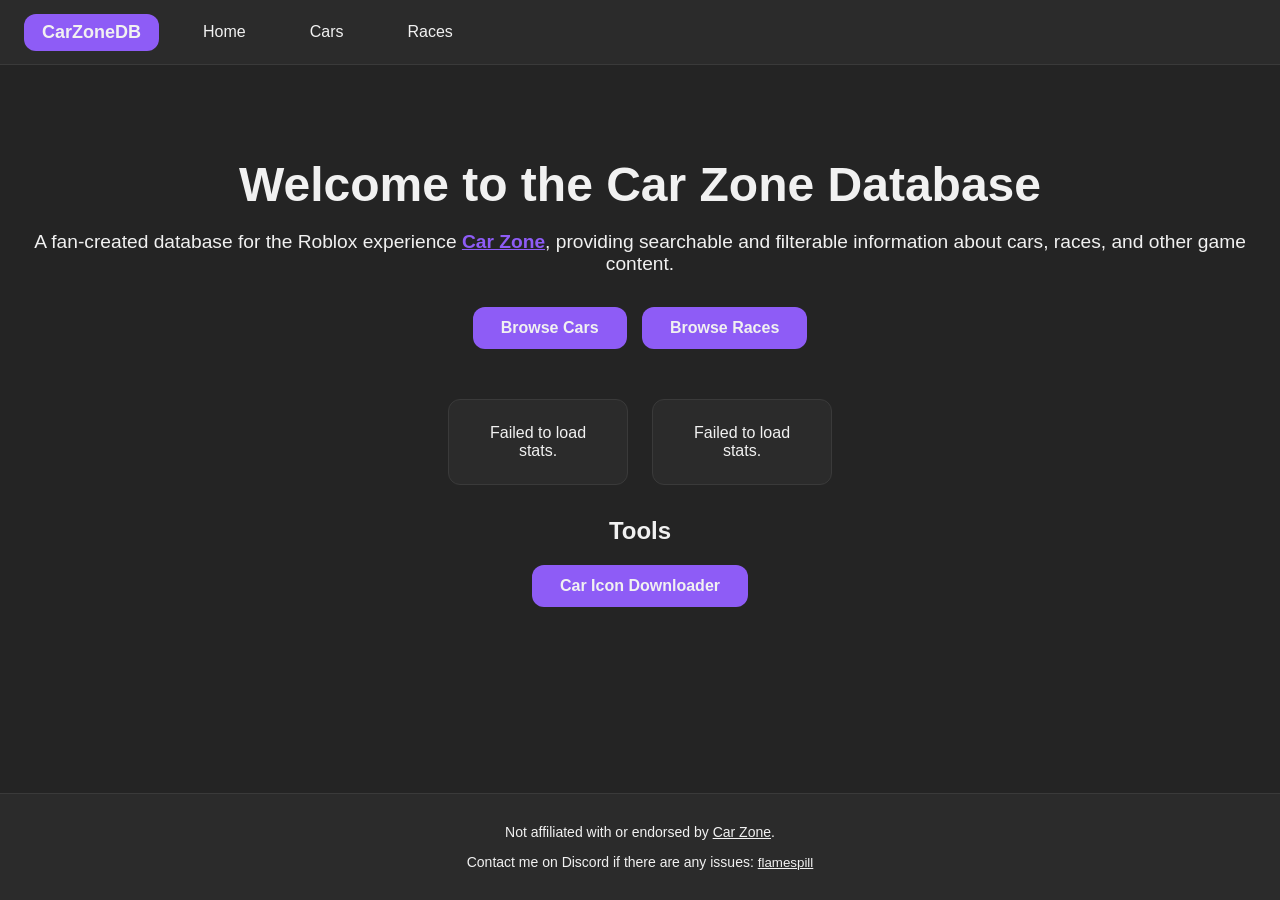
==== index.html @ 6ce1b7ef "Update index.html" ====
<!DOCTYPE html>
<html lang="en">
<head>
  <meta charset="UTF-8">
  <meta name="viewport" content="width=device-width, initial-scale=1.0">
  <title>CarZoneDB - Home</title>
  <link rel="icon" type="image/x-icon" href="https://raw.githubusercontent.com/CarZoneDB/CarZoneDB.github.io/refs/heads/main/assets/favicon.png">

  <link rel="stylesheet" href="components/base.css">
  <link rel="stylesheet" href="style.css">
</head>
<body>

  <div id="navbar"></div>

  <main>
    <h1>Welcome to the Car Zone Database</h1>

    <p>A fan-created database for the Roblox experience
    <a href="https://www.roblox.com/games/80200604311136/" target="_blank" rel="noopener" style="color: var(--accent-color);">
    <strong>Car Zone</strong></a>, providing searchable and filterable information about cars, races, and other game content.</p>

    <p>
      <a href="/cars" class="browse-btn" style="margin-right: 10px;">Browse Cars</a>
      <a href="/races" class="browse-btn">Browse Races</a>
    </p>

    <br>
    
    <div class="card-container">
      <div class="card" id="carsStats"></div>
      <div class="card" id="racesStats"></div>
    </div>

    <p>
      <h2>Tools</h2>
      <a href="/assets/tools/caricondownloader.html" class="browse-btn">Car Icon Downloader</a>
    </p>
    
  </main>

  <div id="footer"></div>

  <script src="components/elementloader.js"></script>
  <script src="script.js"></script>

</body>
---- components/base.css ----
:root {
--accent-color: rgb(142, 92, 246);
--background-color: rgb(36, 36, 36);
--foreground-color: rgb(43, 43, 43);
--border-color: rgb(58, 58, 58);
--text-color: rgb(241, 241, 241);
--font-family: 'Segoe UI', Arial, sans-serif;
}

main {
    flex: 1;
}

html, body {
    height: 100%;
    margin: 0;
}

body {
    background: var(--background-color);
    color: var(--text-color);
    font-family: var(--font-family);
    display: flex;
    flex-direction: column;
    min-height: 100vh;
}
---- style.css ----
main {
  text-align: center;
  padding: 60px 20px;
}
main h1 {
  font-size: clamp(1.5rem, 5vw, 3rem);
  margin-bottom: 16px;
}
main p {
  font-size: clamp(1rem, 3vw, 1.2rem);
  margin-bottom: 32px;
  color: var(--text-color);
}

.browse-btn {
  display: inline-block;
  padding: 12px 28px;
  font-size: 1rem;
  font-weight: 600;
  color: var(--text-color);
  background-color: var(--accent-color);
  border-radius: 12px;
  text-decoration: none;
  transition: transform 0.2s;
}
.browse-btn:hover {
  transform: scale(1.05);
}

.card-container {
  display: flex;
  justify-content: center;
  gap: 24px;
  flex-wrap: wrap;
}
.card {
  display: flex;
  flex-direction: column;
  align-items: center;
  background-color: var(--foreground-color);
  padding: 24px;
  border-radius: 12px;
  width: 180px;
  box-sizing: border-box;
  border: 1px solid var(--border-color);
  transition: transform 0.2s;
}
.card:hover {
  transform: scale(1.05);
}
.stat-number {
  color: var(--accent-color);
  font-weight: bold;
  font-size: 30px;
}
.stat-label {
  font-weight: 600;
  font-size: 25px;
  margin-bottom: 12px;
}
.stat-updated {
  font-size: 14px;
  opacity: 0.8;
}
.stat-date {
  color: var(--accent-color);
  font-weight: bold;
  margin-top: 4px;
}
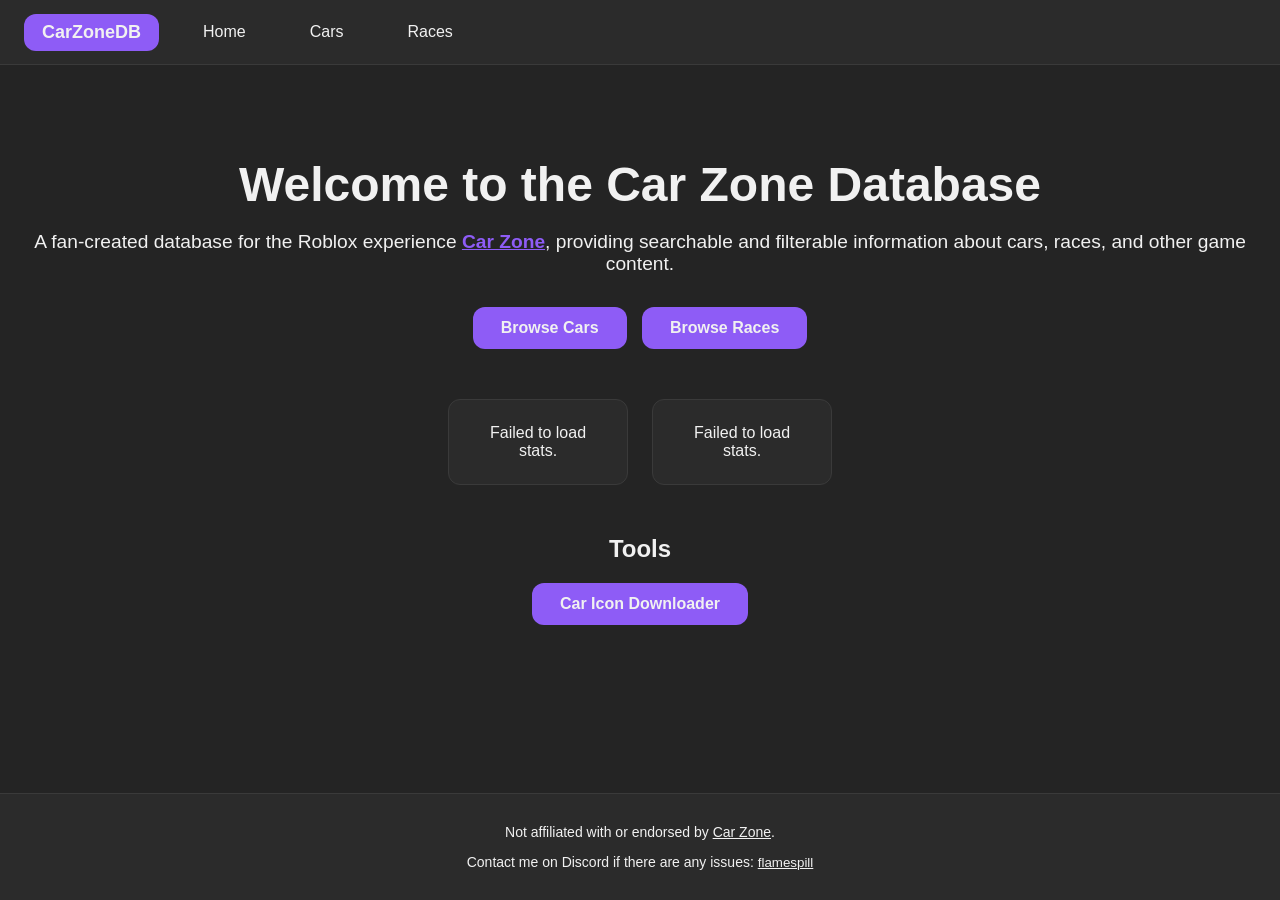
==== commit 95964b10: "Update index.html" ====
--- a/index.html
+++ b/index.html
@@ -32,6 +32,8 @@
       <div class="card" id="racesStats"></div>
     </div>
 
+    <br>
+    
     <p>
       <h2>Tools</h2>
       <a href="/assets/tools/caricondownloader.html" class="browse-btn">Car Icon Downloader</a>
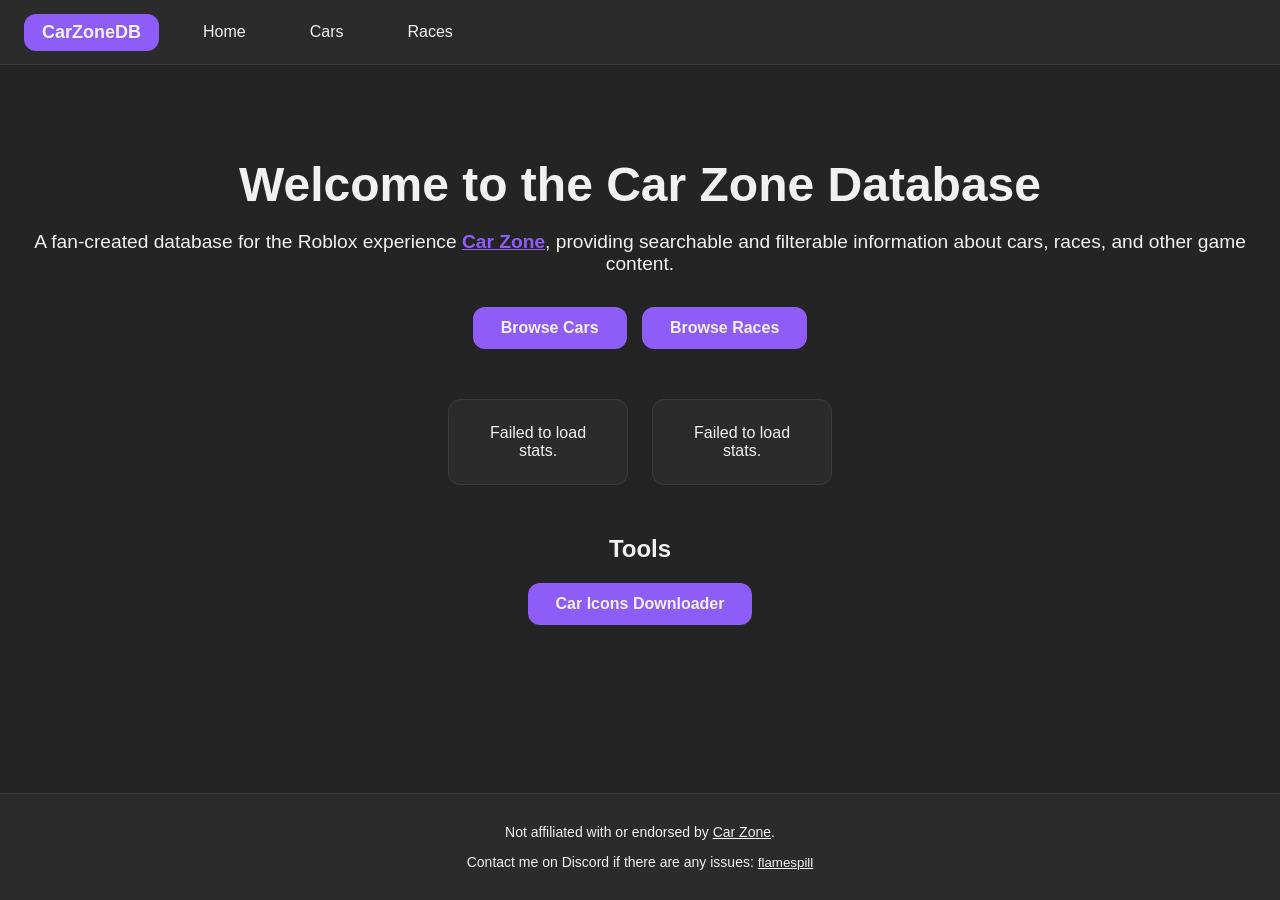
==== commit 4f1e2d8a: "Update index.html" ====
--- a/index.html
+++ b/index.html
@@ -36,7 +36,7 @@
     
     <p>
       <h2>Tools</h2>
-      <a href="/assets/tools/caricondownloader.html" class="browse-btn">Car Icon Downloader</a>
+      <a href="/assets/tools/cariconsdownloader.html" class="browse-btn">Car Icons Downloader</a>
     </p>
     
   </main>
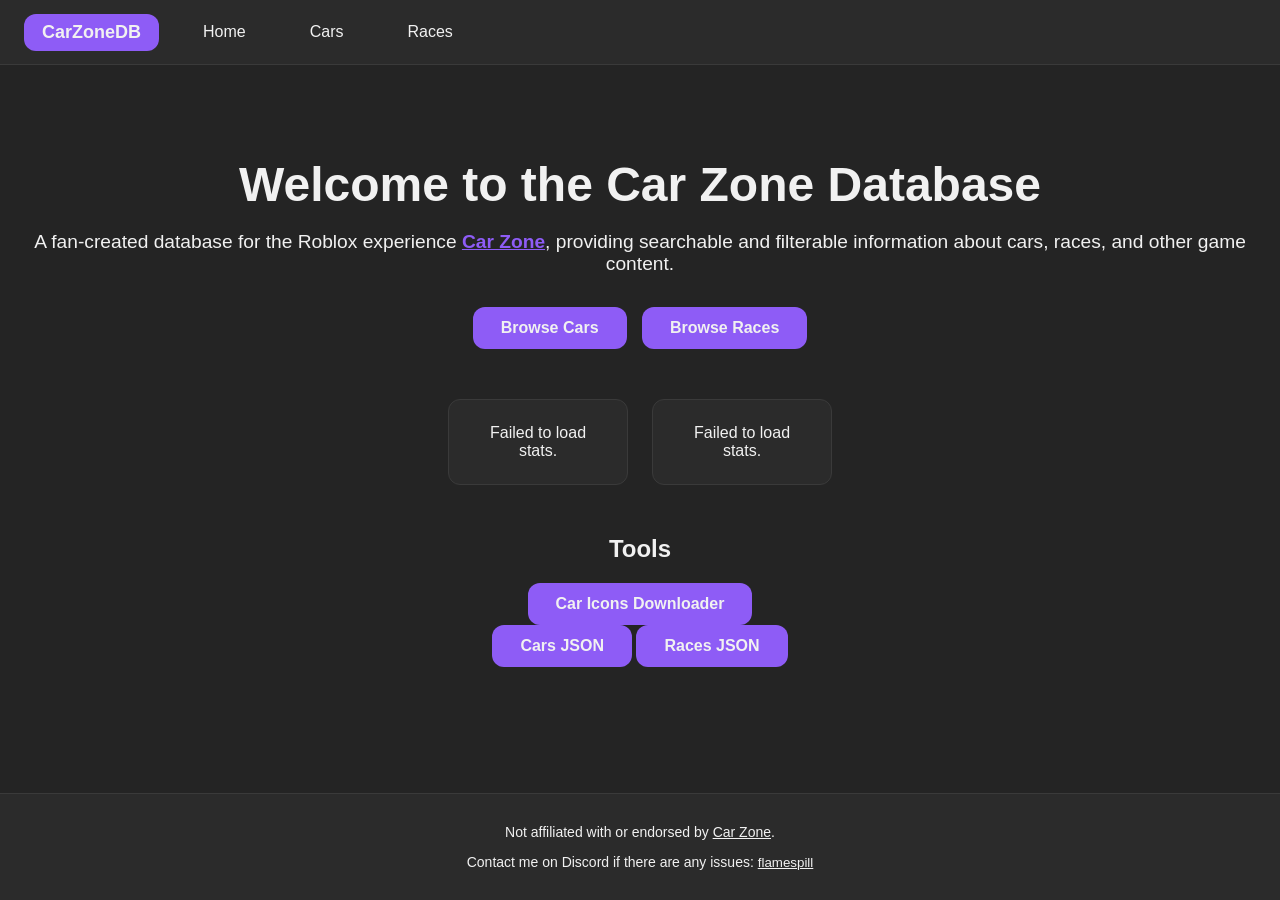
==== commit 1898d20c: "Update index.html" ====
--- a/index.html
+++ b/index.html
@@ -37,6 +37,9 @@
     <p>
       <h2>Tools</h2>
       <a href="/assets/tools/cariconsdownloader.html" class="browse-btn">Car Icons Downloader</a>
+      <br>
+      <a href="https://raw.githubusercontent.com/CarZoneDB/carzonedb.github.io/refs/heads/main/assets/infojsons/cars.json" class="browse-btn">Cars JSON</a>
+      <a href="https://raw.githubusercontent.com/CarZoneDB/carzonedb.github.io/refs/heads/main/assets/infojsons/races.json" class="browse-btn">Races JSON</a>
     </p>
     
   </main>
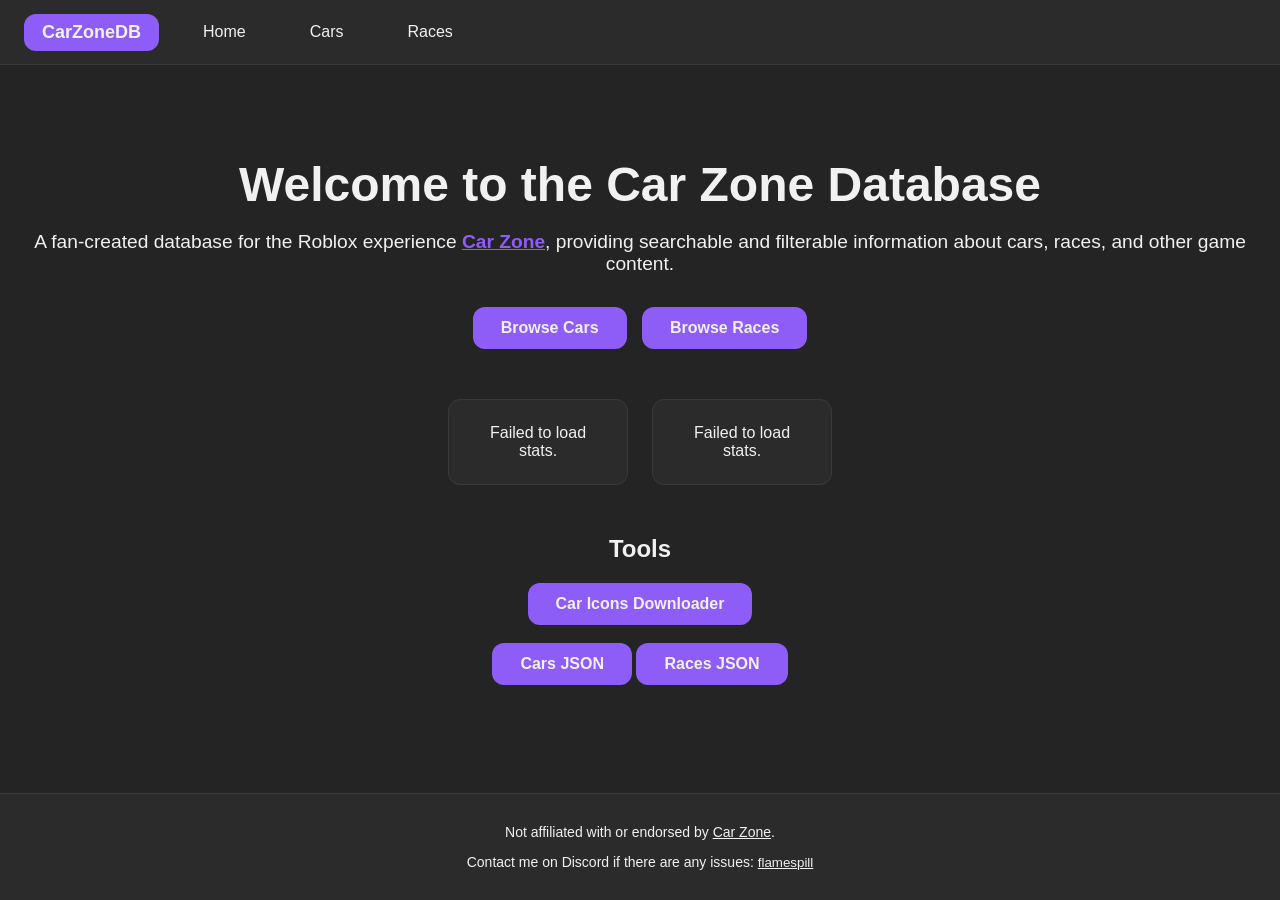
==== commit 6d8b0365: "Update index.html" ====
--- a/index.html
+++ b/index.html
@@ -37,7 +37,7 @@
     <p>
       <h2>Tools</h2>
       <a href="/assets/tools/cariconsdownloader.html" class="browse-btn">Car Icons Downloader</a>
-      <br>
+      <br> <br>
       <a href="https://raw.githubusercontent.com/CarZoneDB/carzonedb.github.io/refs/heads/main/assets/infojsons/cars.json" class="browse-btn">Cars JSON</a>
       <a href="https://raw.githubusercontent.com/CarZoneDB/carzonedb.github.io/refs/heads/main/assets/infojsons/races.json" class="browse-btn">Races JSON</a>
     </p>
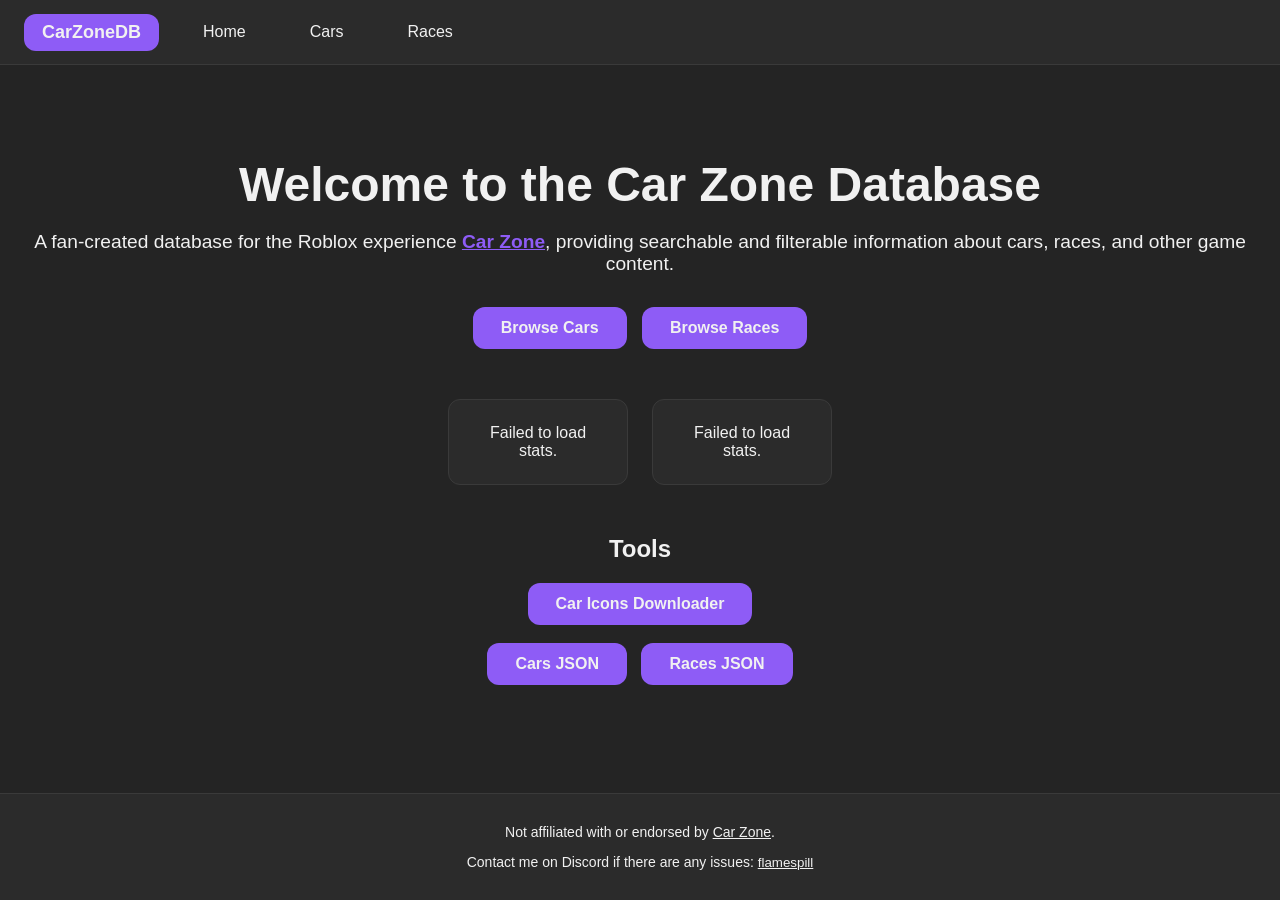
==== commit 98cebc8d: "Update index.html" ====
--- a/index.html
+++ b/index.html
@@ -38,7 +38,7 @@
       <h2>Tools</h2>
       <a href="/assets/tools/cariconsdownloader.html" class="browse-btn">Car Icons Downloader</a>
       <br> <br>
-      <a href="https://raw.githubusercontent.com/CarZoneDB/carzonedb.github.io/refs/heads/main/assets/infojsons/cars.json" class="browse-btn">Cars JSON</a>
+      <a href="https://raw.githubusercontent.com/CarZoneDB/carzonedb.github.io/refs/heads/main/assets/infojsons/cars.json" class="browse-btn" style="margin-right: 10px;">Cars JSON</a>
       <a href="https://raw.githubusercontent.com/CarZoneDB/carzonedb.github.io/refs/heads/main/assets/infojsons/races.json" class="browse-btn">Races JSON</a>
     </p>
     
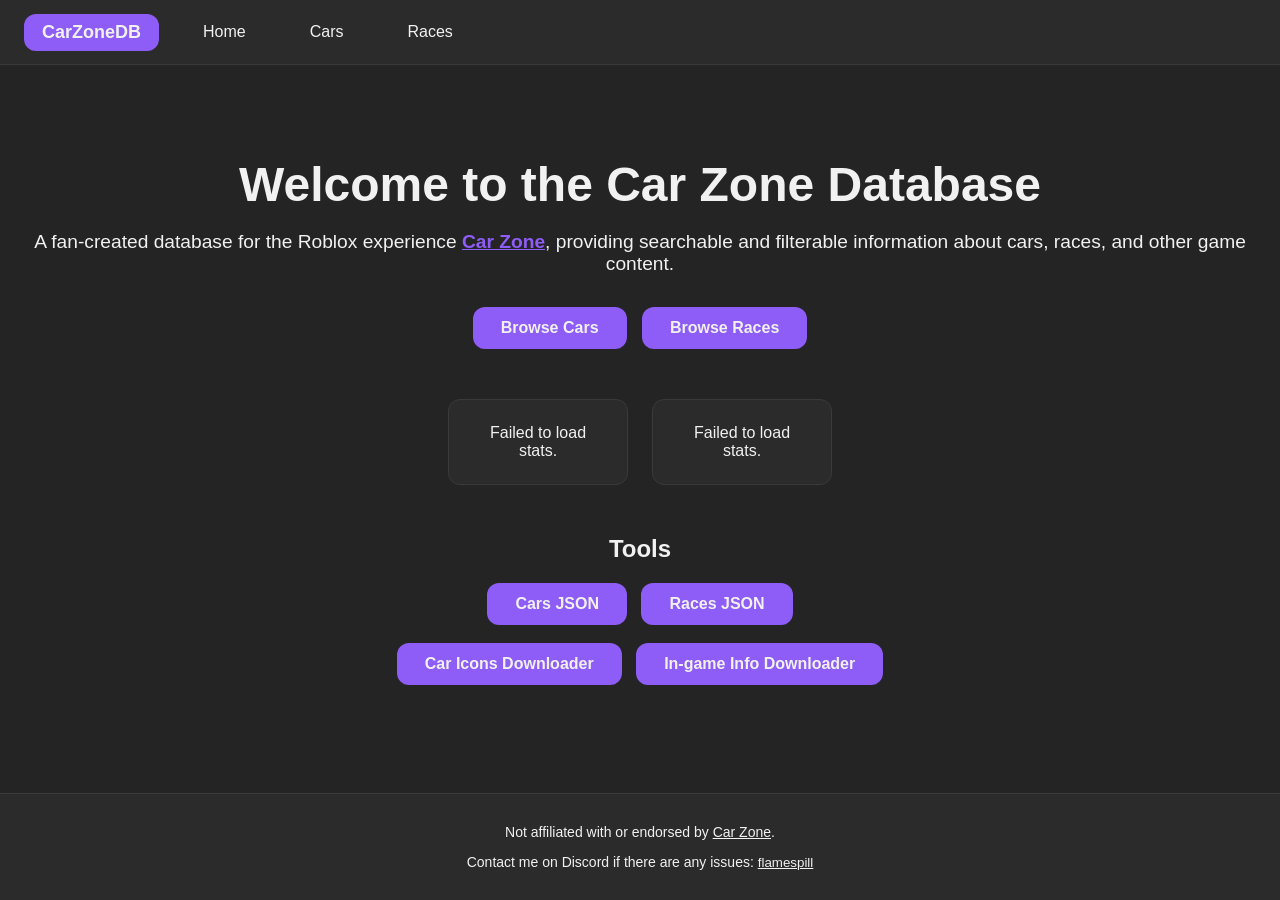
==== commit dfa5de12: "Update index.html" ====
--- a/index.html
+++ b/index.html
@@ -21,8 +21,8 @@
     <strong>Car Zone</strong></a>, providing searchable and filterable information about cars, races, and other game content.</p>
 
     <p>
-      <a href="/cars" class="browse-btn" style="margin-right: 10px;">Browse Cars</a>
-      <a href="/races" class="browse-btn">Browse Races</a>
+      <a href="https://carzonedb.github.io/cars/" class="browse-btn" style="margin-right: 10px;">Browse Cars</a>
+      <a href="https://carzonedb.github.io/races/" class="browse-btn">Browse Races</a>
     </p>
 
     <br>
@@ -36,10 +36,11 @@
     
     <p>
       <h2>Tools</h2>
-      <a href="/assets/tools/cariconsdownloader.html" class="browse-btn">Car Icons Downloader</a>
-      <br> <br>
       <a href="https://raw.githubusercontent.com/CarZoneDB/carzonedb.github.io/refs/heads/main/assets/infojsons/cars.json" class="browse-btn" style="margin-right: 10px;">Cars JSON</a>
       <a href="https://raw.githubusercontent.com/CarZoneDB/carzonedb.github.io/refs/heads/main/assets/infojsons/races.json" class="browse-btn">Races JSON</a>
+      <br> <br>
+      <a href="https://carzonedb.github.io/assets/tools/cariconsdownloader.html" class="browse-btn" style="margin-right: 10px;">Car Icons Downloader</a> 
+      <a href="https://raw.githubusercontent.com/CarZoneDB/carzonedb.github.io/refs/heads/main/assets/tools/exploit_infodownloader.lua" class="browse-btn">In-game Info Downloader</a>
     </p>
     
   </main>
